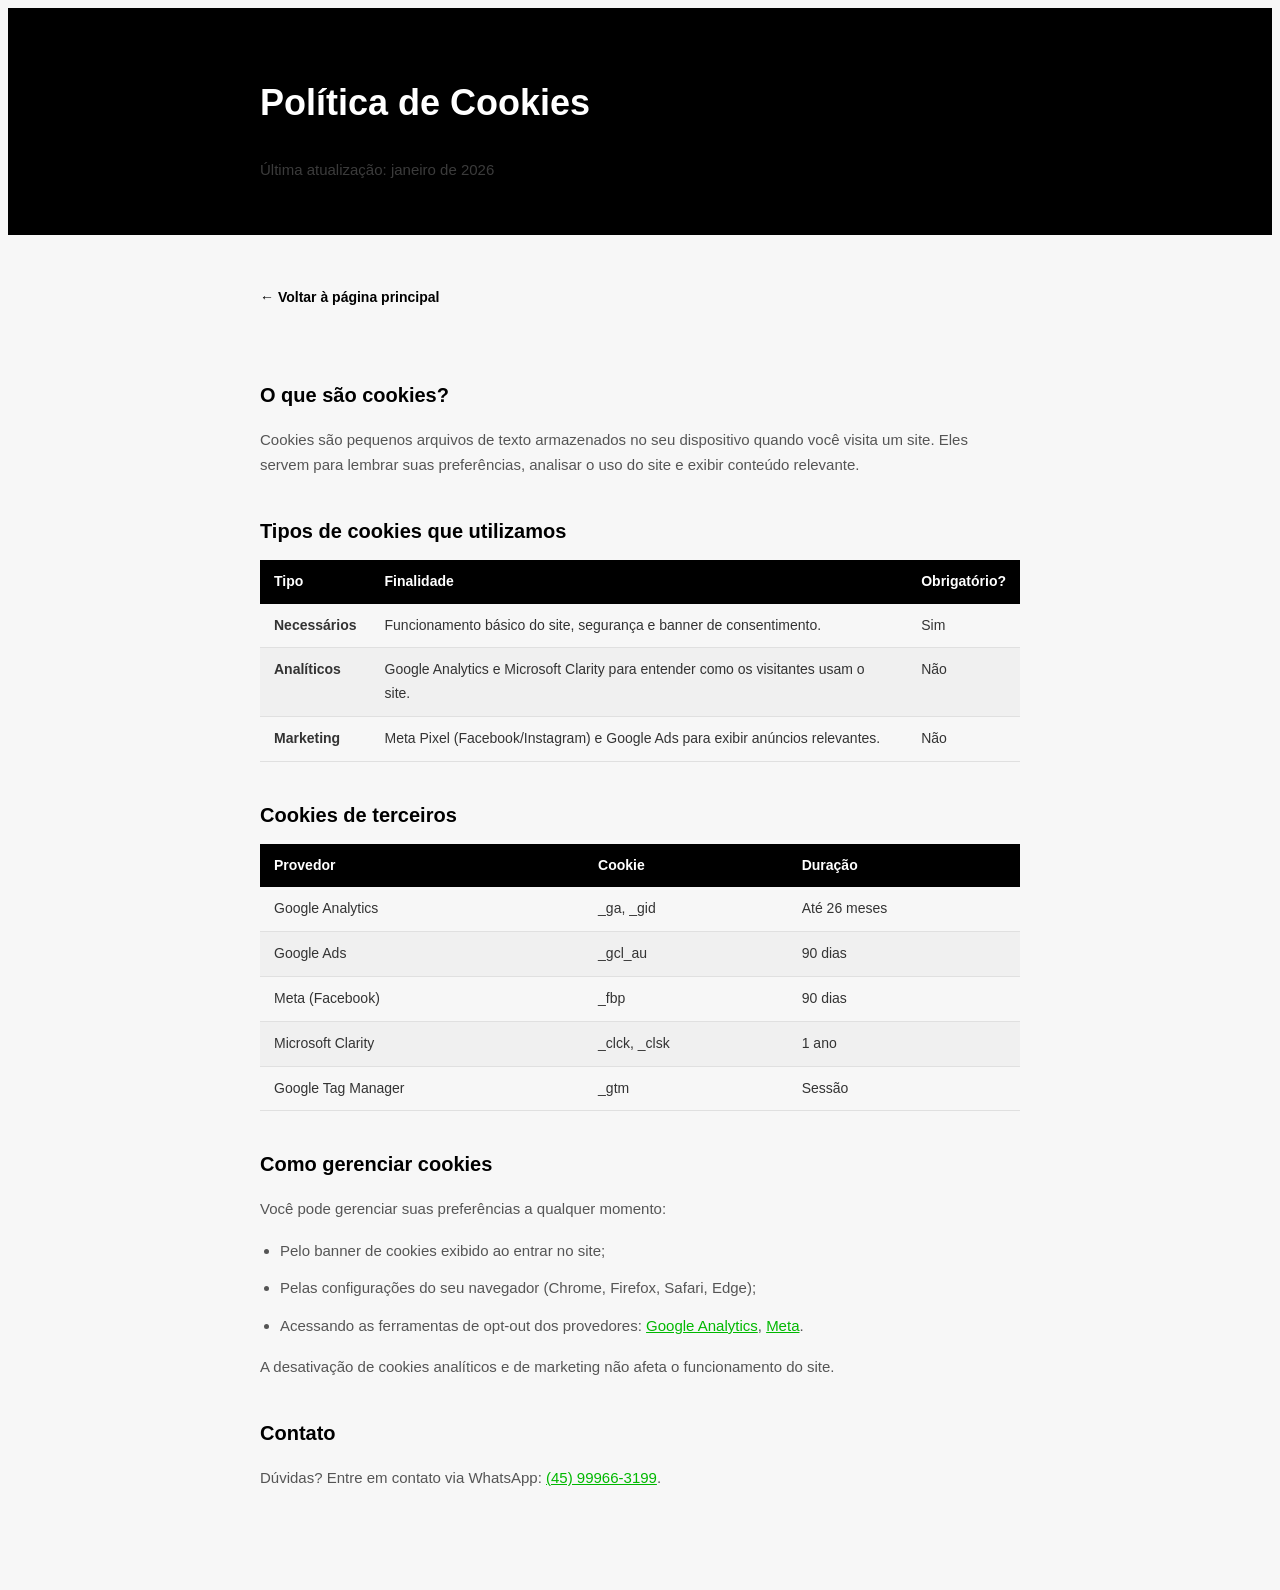
==== pages/politica-de-cookies.html @ ad7a4947 "Add files via upload" ====
<!DOCTYPE html>
<html lang="pt-BR">
<head>
<meta charset="UTF-8">
<meta name="viewport" content="width=device-width,initial-scale=1">
<title>Política de Cookies | Parceiro Ton</title>
<meta name="description" content="Entenda como utilizamos cookies neste site e como gerenciar suas preferências.">
<meta name="robots" content="noindex,follow">
<style>
body{font-family:'Inter',sans-serif;background:#f7f7f7;color:#333;line-height:1.7;-webkit-font-smoothing:antialiased}
.page-header{background:#000;color:#fff;padding:40px 0}
.page-header .container{max-width:760px;margin:0 auto;padding:0 24px}
.page-header h1{font-size:clamp(24px,4vw,36px);font-weight:900}
.page-header p{opacity:.7;margin-top:8px}
.page-content{max-width:760px;margin:0 auto;padding:48px 24px 80px}
h2{font-size:20px;font-weight:700;margin:36px 0 12px;color:#000}
p,li{font-size:15px;color:#555;margin-bottom:12px}
ul{padding-left:20px;margin-bottom:16px}
table{width:100%;border-collapse:collapse;font-size:14px;margin-bottom:24px}
th{background:#000;color:#fff;padding:10px 14px;text-align:left}
td{padding:10px 14px;border-bottom:1px solid #e0e0e0;vertical-align:top}
tr:nth-child(even) td{background:#f0f0f0}
a{color:#00B800;text-decoration:underline}
.back-link{display:inline-flex;align-items:center;gap:8px;font-weight:700;font-size:14px;color:#000;text-decoration:none;margin-bottom:32px}
.back-link:hover{color:#00B800}
</style>
</head>
<body>
<header class="page-header">
  <div class="container">
    <h1>Política de Cookies</h1>
    <p>Última atualização: janeiro de 2026</p>
  </div>
</header>
<main class="page-content">
  <a href="../index.html" class="back-link">← Voltar à página principal</a>

  <h2>O que são cookies?</h2>
  <p>Cookies são pequenos arquivos de texto armazenados no seu dispositivo quando você visita um site. Eles servem para lembrar suas preferências, analisar o uso do site e exibir conteúdo relevante.</p>

  <h2>Tipos de cookies que utilizamos</h2>
  <table>
    <thead><tr><th>Tipo</th><th>Finalidade</th><th>Obrigatório?</th></tr></thead>
    <tbody>
      <tr><td><strong>Necessários</strong></td><td>Funcionamento básico do site, segurança e banner de consentimento.</td><td>Sim</td></tr>
      <tr><td><strong>Analíticos</strong></td><td>Google Analytics e Microsoft Clarity para entender como os visitantes usam o site.</td><td>Não</td></tr>
      <tr><td><strong>Marketing</strong></td><td>Meta Pixel (Facebook/Instagram) e Google Ads para exibir anúncios relevantes.</td><td>Não</td></tr>
    </tbody>
  </table>

  <h2>Cookies de terceiros</h2>
  <table>
    <thead><tr><th>Provedor</th><th>Cookie</th><th>Duração</th></tr></thead>
    <tbody>
      <tr><td>Google Analytics</td><td>_ga, _gid</td><td>Até 26 meses</td></tr>
      <tr><td>Google Ads</td><td>_gcl_au</td><td>90 dias</td></tr>
      <tr><td>Meta (Facebook)</td><td>_fbp</td><td>90 dias</td></tr>
      <tr><td>Microsoft Clarity</td><td>_clck, _clsk</td><td>1 ano</td></tr>
      <tr><td>Google Tag Manager</td><td>_gtm</td><td>Sessão</td></tr>
    </tbody>
  </table>

  <h2>Como gerenciar cookies</h2>
  <p>Você pode gerenciar suas preferências a qualquer momento:</p>
  <ul>
    <li>Pelo banner de cookies exibido ao entrar no site;</li>
    <li>Pelas configurações do seu navegador (Chrome, Firefox, Safari, Edge);</li>
    <li>Acessando as ferramentas de opt-out dos provedores: <a href="https://tools.google.com/dlpage/gaoptout" target="_blank" rel="noopener">Google Analytics</a>, <a href="https://www.facebook.com/privacy/policies/cookies/" target="_blank" rel="noopener">Meta</a>.</li>
  </ul>
  <p>A desativação de cookies analíticos e de marketing não afeta o funcionamento do site.</p>

  <h2>Contato</h2>
  <p>Dúvidas? Entre em contato via WhatsApp: <a href="https://wa.me/5545999663199" target="_blank" rel="noopener">(45) 99966-3199</a>.</p>
</main>
</body>
</html>
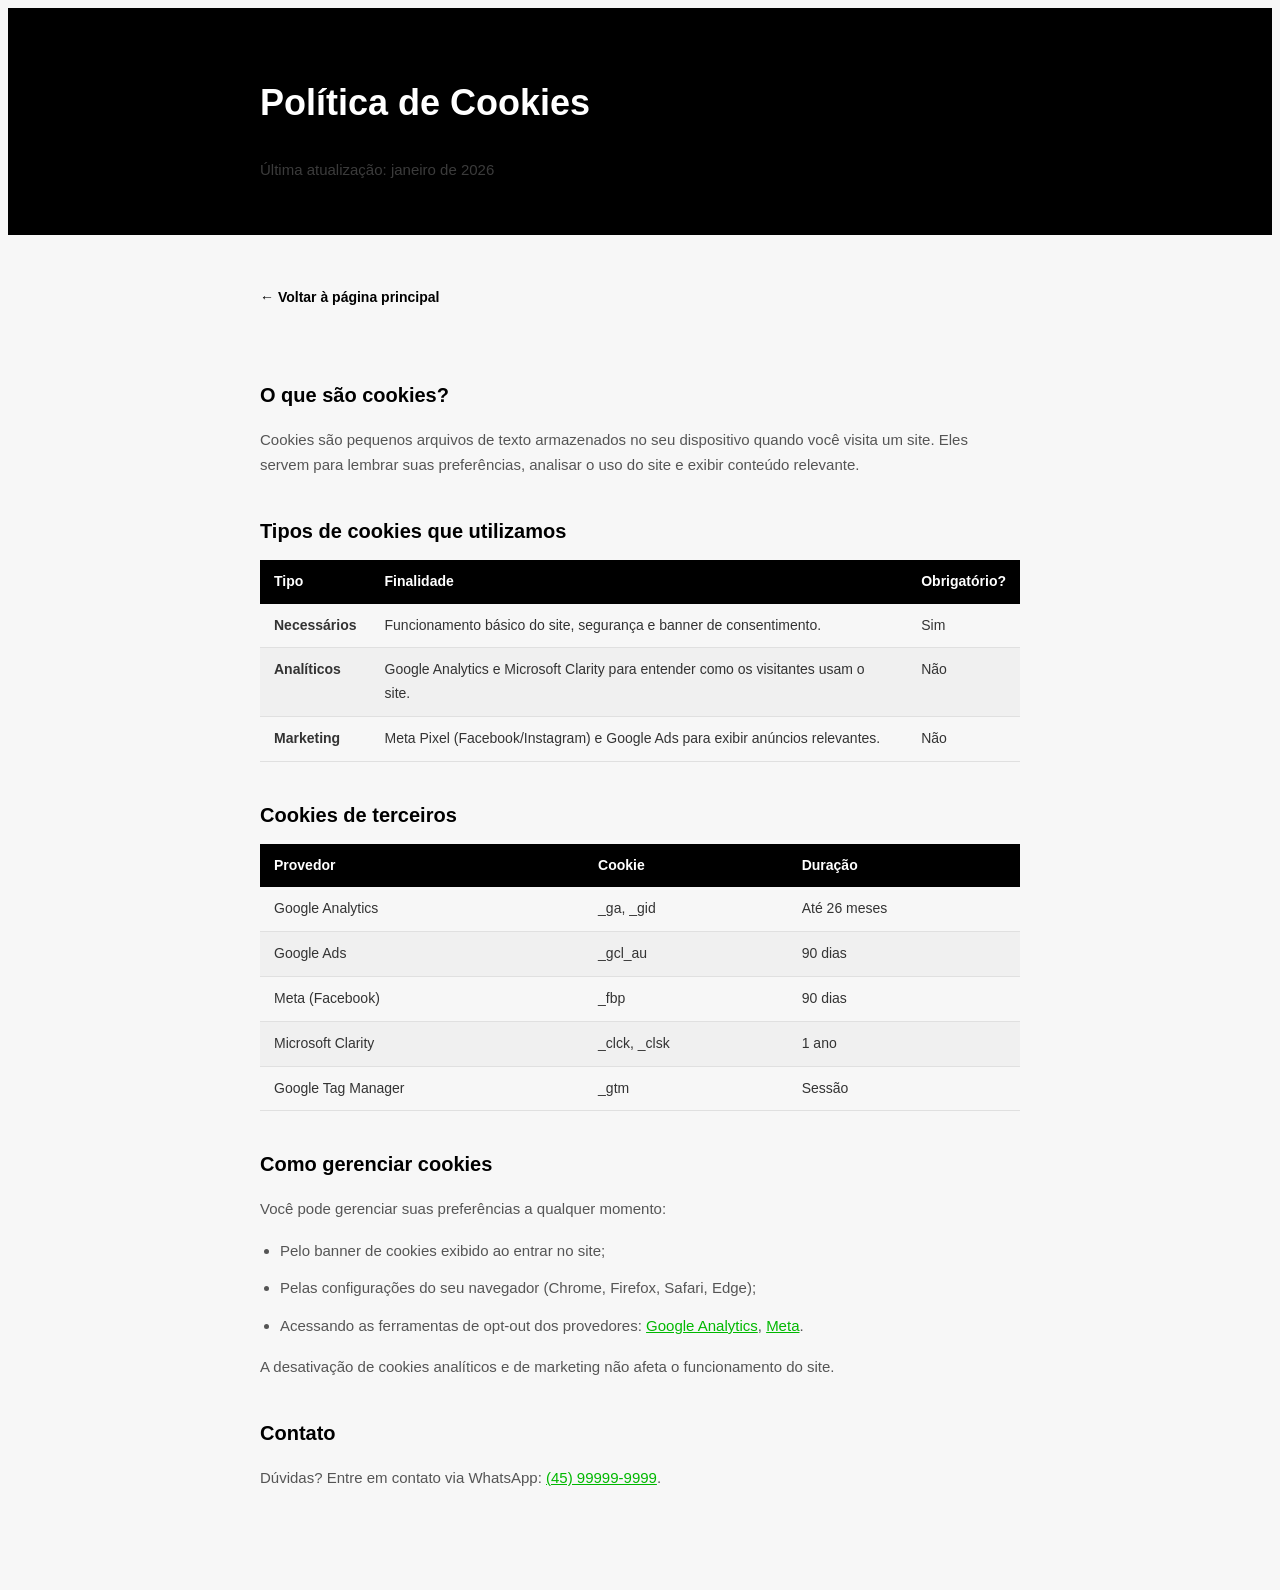
==== commit 56b855c5: "Update politica-de-cookies.html" ====
--- a/pages/politica-de-cookies.html
+++ b/pages/politica-de-cookies.html
@@ -70,7 +70,7 @@
   <p>A desativação de cookies analíticos e de marketing não afeta o funcionamento do site.</p>
 
   <h2>Contato</h2>
-  <p>Dúvidas? Entre em contato via WhatsApp: <a href="https://wa.me/5545999663199" target="_blank" rel="noopener">(45) 99966-3199</a>.</p>
+  <p>Dúvidas? Entre em contato via WhatsApp: <a href="https://wa.me/5545999663199" target="_blank" rel="noopener">(45) 99999-9999</a>.</p>
 </main>
 </body>
-</html>+</html>
